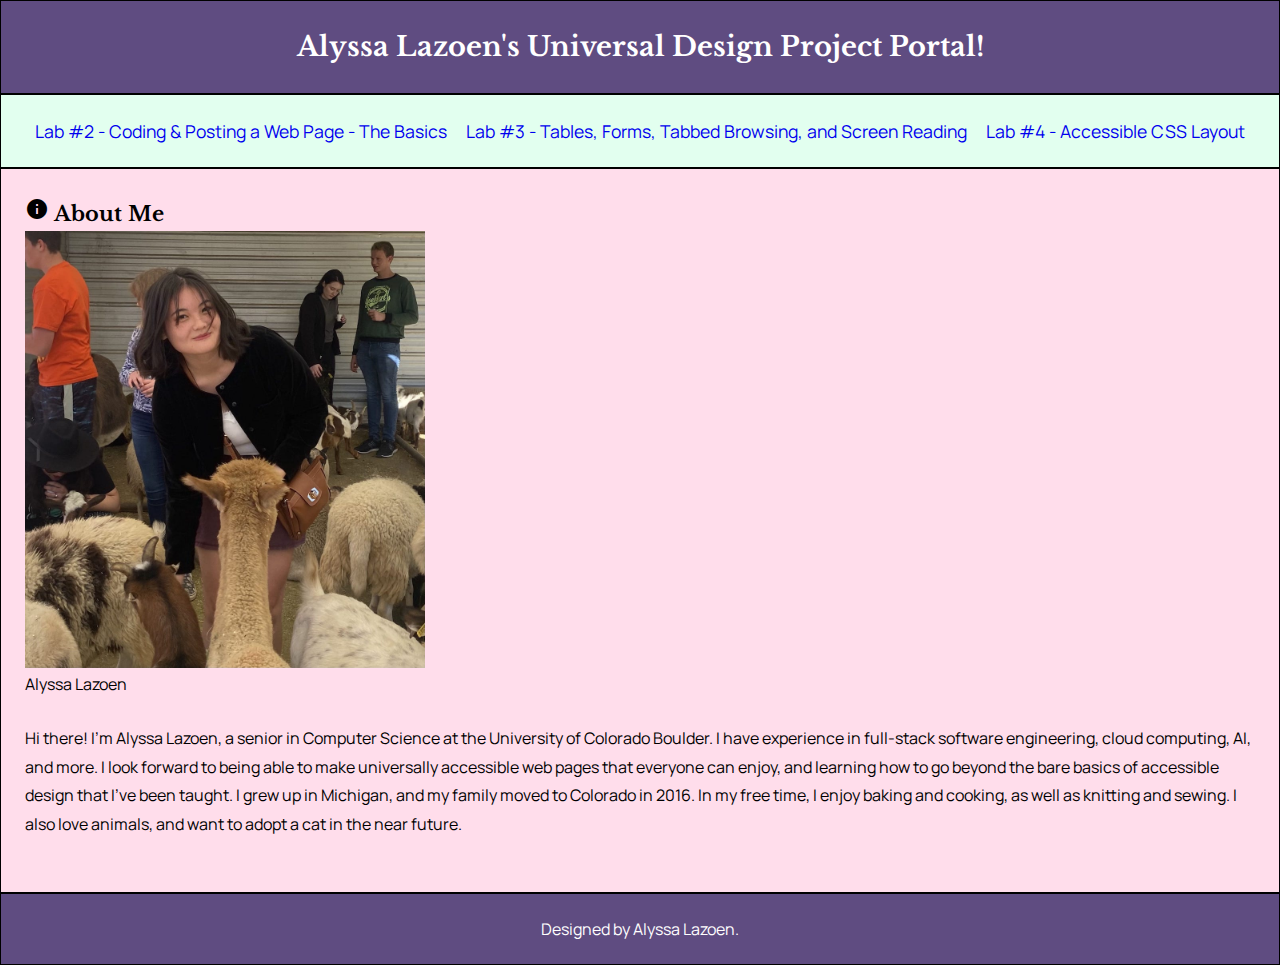
==== index.html @ e2616f55 "CSS updates" ====
<!DOCTYPE html>
<html lang = "en">
<head>
    <meta charset="utf-8">
    <meta name="viewport" content="width=device-width, initial-scale=1">
    <title>Universal Design Project Portal</title>
    <link href="css/index.css" rel="stylesheet">
</head>
<body>
    <a class="skip-link" href="#maincontent">Skip to main content</a>
    <header>
        <h1>Alyssa Lazoen's Universal Design Project Portal!</h1>
    </header>
    <nav>
        <h2 class="sr-only">Main Navigation</h2>
        <ul>
            <li><a href = "Lab2/lab2-wikipedia.html">Lab #2 - Coding & Posting a Web Page - The Basics</a> </li>
            <li><a href = "Lab3/lab3.html">Lab #3 - Tables, Forms, Tabbed Browsing, and Screen Reading</a></li>
            <li><a href = "Lab4/lab4.html">Lab #4 - Accessible CSS Layout</a></li>
        </ul>
    </nav>
    <main>
        <section id="maincontent">
            <h2><span aria-hidden="true" class="material-icons">info</span> About Me</h2>
            <figure>
                <img src="img/alyssaLazoenProfile.jpg" alt="Picture">
                <figcaption>Alyssa Lazoen</figcaption>
            </figure>
            <p>Hi there! I'm Alyssa Lazoen, a senior in Computer Science at the University of Colorado Boulder. I have experience in full-stack software engineering, cloud computing, AI, and more. I look forward to being able to make universally accessible web pages that everyone can enjoy, and learning how to go beyond the bare basics of accessible design that I've been taught. I grew up in Michigan, and my family moved to Colorado in 2016. In my free time, I enjoy baking and cooking, as well as knitting and sewing. I also love animals, and want to adopt a cat in the near future.</p>
        </section>
    </main>
    <footer>
        Designed by Alyssa Lazoen.
    </footer>
</body>
</html>
---- css/index.css ----
@import url('https://fonts.googleapis.com/icon?family=Material+Icons');
@import url('https://fonts.googleapis.com/css2?family=Libre+Baskerville:wght@700&family=Manrope&display=swap');

/* css reset */
*, 
*:before, 
*:after {
    box-sizing: border-box;
    padding: 0;
    margin:0;
}

body{
    background-color: #fde9ff;
    font-family: 'Manrope', sans-serif;
    font-size: 18;
}

p{
    color: black;
    line-height: 1.7em;
}

img{
    max-width: 400px;
}

figcaption{
    max-width: 400px;
}

h1, 
h2, 
h3, 
h4 {
    font-family: 'Libre Baskerville', serif;
    font-weight: 700;
}

h1, 
h2, 
h3 {
    padding: .2em 0;
}

h1 {
    font-size: 1.7em;
}

h2 {
    font-size: 1.3em;
}

h3 {
    font-size: 1.2em;
}
 
h4 {
    font-size: 1.1em;
}

p{
    margin: 1.8em 0;
    line-height: 1.8em;
}

header, 
footer {
    color: white;
}

header, 
nav, 
main, 
aside, 
footer {
    padding: 1.5em;
    border: 1px black solid;
}

header, footer {
    text-align: center;
}

.sr-only {
    border: 0;
    clip: rect(0,0,0,0);
    height: 1px;
    margin: -1px;
    overflow: hidden;
    padding:0;
    position: absolute;
    white-space: nowrap;
    width: 1px;
}

nav u li a:link {
    color: black;
}

nav u li a:visited {
    color: rgb(0, 0, 118);

}

nav u li a:hover {
    color: rgb(65, 50, 96);
    background-color: black;

}

nav ul li a:active {
    color: rgb(111, 0, 97);
}

.skip-link{
    background: black;
    color: #fff;
    font-weight: 700px;
    padding: 4px;
    position: absolute;
    transform: translateY(-200%);
}

.skip-link:focus{
    transform: translateY(-100%);
}

.skip-link {
    transition: transform 0.3s;
}

.container{
    max-width: 960px;
    margin: 0 auto;
}
.container {
    max-width: 1200px;
    margin: 0 auto;
    background: rgb(175, 222, 176);
    display: grid;
    width: 100vw;
    height: 100vh;
    grid-template-columns: 
    1fr 2fr 1fr;
    grid-template-areas: 
    "header1 header1 header1"
    "nav1 nav1 nav1"
    "main1 main1 main1"
    "main1 main1 main1"
    "main1 main1 main1"
    "footer1 footer1 footer1";
}

header{grid-area: header1; background: #5f4c81;}
nav{grid-area: nav1; background: #e2ffef;}
main{grid-area:main1; background: #FFDDEB; max-height: 100%;}
footer{grid-area: footer1; background: #5f4c81;}

nav ul {
    display: flex;
    flex-flow: row nowrap;
    justify-content: space-around;
    border: black;
}

nav ul li {
    list-style: none;
}

nav ul li a {
    font-family: 'Manrope', sans-serif;
    text-decoration: none;
    font-size: 1.1em;
}

@media screen and (min-width: 641px)
and (max-width: 900px) {
    .container{
        grid-template-columns: 1fr 1fr;
        grid-template-areas: 
        "header1 header1"
        "nav1 nav1"
        "main1 main1"
        "footer1 footer1";
    }
}

@media screen
and (max-width: 640px) {
    .container{
        grid-template-columns: 1fr;
        grid-template-areas: 
        "header1"
        "main1"
        "nav1"
        "footer1";
    }
    nav ul {
        flex-flow: column nowrap;
        text-align: center;
      }
    nav ul li a {
        display: block;
        padding: 10px 5px;
        margin: 5px;
        border: 1px black solid;
        background: white;
    }
}
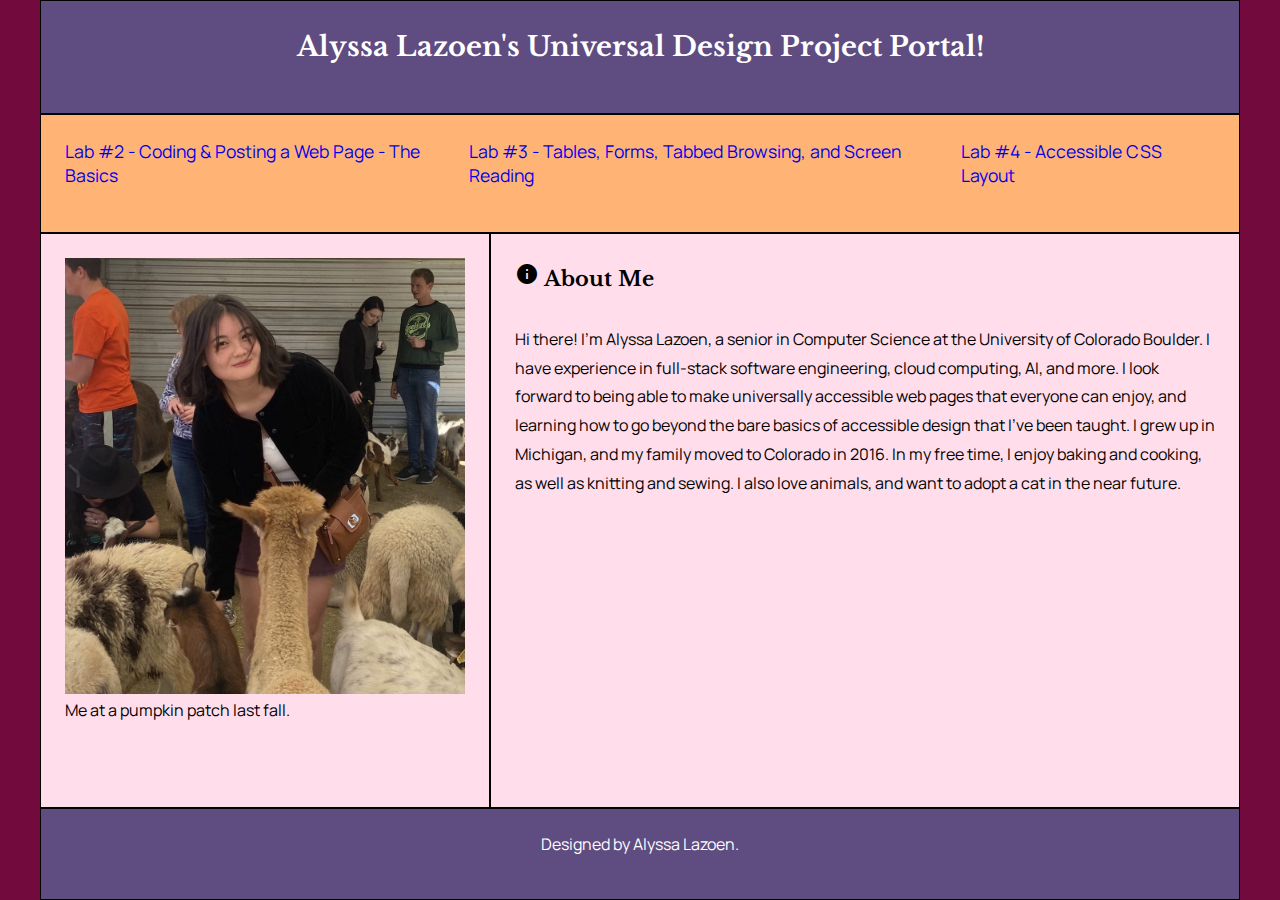
==== commit e94d755f: "Updating project portal" ====
--- a/index.html
+++ b/index.html
@@ -6,31 +6,35 @@
     <title>Universal Design Project Portal</title>
     <link href="css/index.css" rel="stylesheet">
 </head>
-<body>
-    <a class="skip-link" href="#maincontent">Skip to main content</a>
-    <header>
-        <h1>Alyssa Lazoen's Universal Design Project Portal!</h1>
-    </header>
-    <nav>
-        <h2 class="sr-only">Main Navigation</h2>
-        <ul>
-            <li><a href = "Lab2/lab2-wikipedia.html">Lab #2 - Coding & Posting a Web Page - The Basics</a> </li>
-            <li><a href = "Lab3/lab3.html">Lab #3 - Tables, Forms, Tabbed Browsing, and Screen Reading</a></li>
-            <li><a href = "Lab4/lab4.html">Lab #4 - Accessible CSS Layout</a></li>
-        </ul>
-    </nav>
-    <main>
-        <section id="maincontent">
-            <h2><span aria-hidden="true" class="material-icons">info</span> About Me</h2>
+<div class="container">
+    <body>
+        <a class="skip-link" href="#maincontent">Skip to main content</a>
+        <header>
+            <h1>Alyssa Lazoen's Universal Design Project Portal!</h1>
+        </header>
+        <nav>
+            <h2 class="sr-only">Main Navigation</h2>
+            <ul>
+                <li><a href = "Lab2/lab2-wikipedia.html">Lab #2 - Coding & Posting a Web Page - The Basics</a> </li>
+                <li><a href = "Lab3/lab3.html">Lab #3 - Tables, Forms, Tabbed Browsing, and Screen Reading</a></li>
+                <li><a href = "Lab4/lab4.html">Lab #4 - Accessible CSS Layout</a></li>
+            </ul>
+        </nav>
+        <aside>
             <figure>
-                <img src="img/alyssaLazoenProfile.jpg" alt="Picture">
-                <figcaption>Alyssa Lazoen</figcaption>
+                <img src="img/alyssaLazoenProfile.jpg" alt="A girl with black hair smiling, surrounded by goats and alpacas.">
+                <figcaption>Me at a pumpkin patch last fall.</figcaption>
             </figure>
-            <p>Hi there! I'm Alyssa Lazoen, a senior in Computer Science at the University of Colorado Boulder. I have experience in full-stack software engineering, cloud computing, AI, and more. I look forward to being able to make universally accessible web pages that everyone can enjoy, and learning how to go beyond the bare basics of accessible design that I've been taught. I grew up in Michigan, and my family moved to Colorado in 2016. In my free time, I enjoy baking and cooking, as well as knitting and sewing. I also love animals, and want to adopt a cat in the near future.</p>
-        </section>
-    </main>
-    <footer>
-        Designed by Alyssa Lazoen.
-    </footer>
-</body>
+        </aside>
+        <main>
+            <section id="maincontent">
+                <h2><span aria-hidden="true" class="material-icons">info</span> About Me</h2>
+                <p>Hi there! I'm Alyssa Lazoen, a senior in Computer Science at the University of Colorado Boulder. I have experience in full-stack software engineering, cloud computing, AI, and more. I look forward to being able to make universally accessible web pages that everyone can enjoy, and learning how to go beyond the bare basics of accessible design that I've been taught. I grew up in Michigan, and my family moved to Colorado in 2016. In my free time, I enjoy baking and cooking, as well as knitting and sewing. I also love animals, and want to adopt a cat in the near future.</p>
+            </section>
+        </main>
+        <footer>
+            Designed by Alyssa Lazoen.
+        </footer>
+    </body>
+</div>
 </html>--- a/css/index.css
+++ b/css/index.css
@@ -11,7 +11,7 @@
 }
 
 body{
-    background-color: #fde9ff;
+    background-color: #720a3e;
     font-family: 'Manrope', sans-serif;
     font-size: 18;
 }
@@ -123,11 +123,34 @@
 }
 
 .skip-link:focus{
-    transform: translateY(-100%);
+    transform: translateY(0%);
 }
 
 .skip-link {
     transition: transform 0.3s;
+}
+
+header{grid-area: header1; background: #5f4c81;}
+nav{grid-area: nav1; background: #ffb375;}
+aside{grid-area:aside1; background: #FFDDEB;}
+main{grid-area:main1; background: #FFDDEB; max-height: 100%;}
+footer{grid-area: footer1; background: #5f4c81;}
+
+nav ul {
+    display: flex;
+    flex-flow: row nowrap;
+    justify-content: space-around;
+    border: black;
+}
+
+nav ul li {
+    list-style: none;
+}
+
+nav ul li a {
+    font-family: 'Manrope', sans-serif;
+    text-decoration: none;
+    font-size: 1.1em;
 }
 
 .container{
@@ -142,36 +165,14 @@
     width: 100vw;
     height: 100vh;
     grid-template-columns: 
-    1fr 2fr 1fr;
+    1fr 2fr;
     grid-template-areas: 
-    "header1 header1 header1"
-    "nav1 nav1 nav1"
-    "main1 main1 main1"
-    "main1 main1 main1"
-    "main1 main1 main1"
-    "footer1 footer1 footer1";
-}
-
-header{grid-area: header1; background: #5f4c81;}
-nav{grid-area: nav1; background: #e2ffef;}
-main{grid-area:main1; background: #FFDDEB; max-height: 100%;}
-footer{grid-area: footer1; background: #5f4c81;}
-
-nav ul {
-    display: flex;
-    flex-flow: row nowrap;
-    justify-content: space-around;
-    border: black;
-}
-
-nav ul li {
-    list-style: none;
-}
-
-nav ul li a {
-    font-family: 'Manrope', sans-serif;
-    text-decoration: none;
-    font-size: 1.1em;
+    "header1 header1"
+    "nav1 nav1"
+    "aside1 main1"
+    "aside1 main1"
+    "aside1 main1"
+    "footer1 footer1";
 }
 
 @media screen and (min-width: 641px)
@@ -181,7 +182,7 @@
         grid-template-areas: 
         "header1 header1"
         "nav1 nav1"
-        "main1 main1"
+        "aside1 main1"
         "footer1 footer1";
     }
 }
@@ -192,6 +193,7 @@
         grid-template-columns: 1fr;
         grid-template-areas: 
         "header1"
+        "aside1"
         "main1"
         "nav1"
         "footer1";
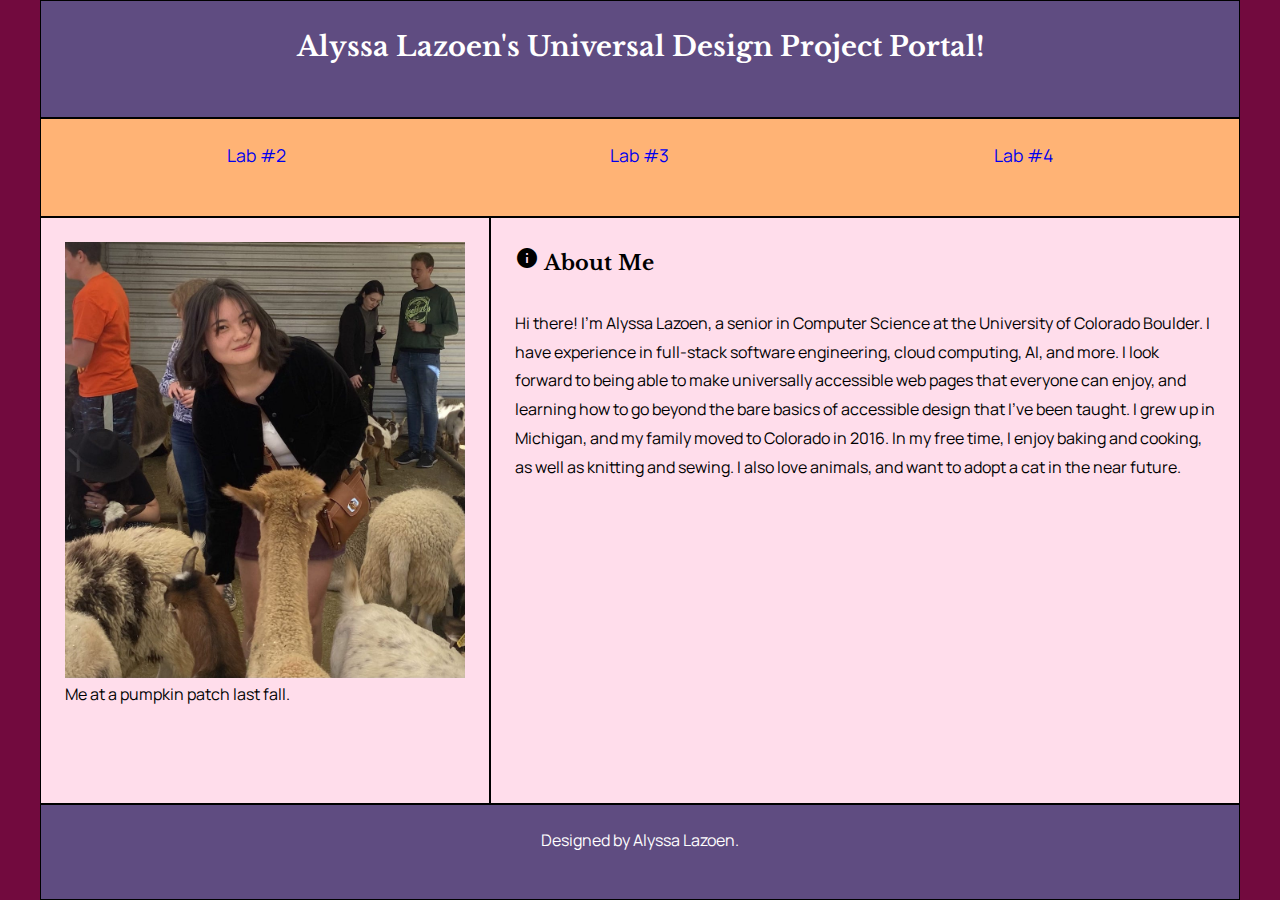
==== commit cc79de5e: "Final Project Skeleton done" ====
--- a/index.html
+++ b/index.html
@@ -6,8 +6,9 @@
     <title>Universal Design Project Portal</title>
     <link href="css/index.css" rel="stylesheet">
 </head>
-<div class="container">
-    <body>
+
+<body>
+    <div class="container">
         <a class="skip-link" href="#maincontent">Skip to main content</a>
         <header>
             <h1>Alyssa Lazoen's Universal Design Project Portal!</h1>
@@ -15,9 +16,9 @@
         <nav>
             <h2 class="sr-only">Main Navigation</h2>
             <ul>
-                <li><a href = "Lab2/lab2-wikipedia.html">Lab #2 - Coding & Posting a Web Page - The Basics</a> </li>
-                <li><a href = "Lab3/lab3.html">Lab #3 - Tables, Forms, Tabbed Browsing, and Screen Reading</a></li>
-                <li><a href = "Lab4/lab4.html">Lab #4 - Accessible CSS Layout</a></li>
+                <li><a href = "Lab2/lab2-wikipedia.html">Lab #2</a> </li>
+                <li><a href = "Lab3/lab3.html">Lab #3</a></li>
+                <li><a href = "Lab4/lab4.html">Lab #4</a></li>
             </ul>
         </nav>
         <aside>
@@ -35,6 +36,6 @@
         <footer>
             Designed by Alyssa Lazoen.
         </footer>
-    </body>
-</div>
+    </div>
+</body>
 </html>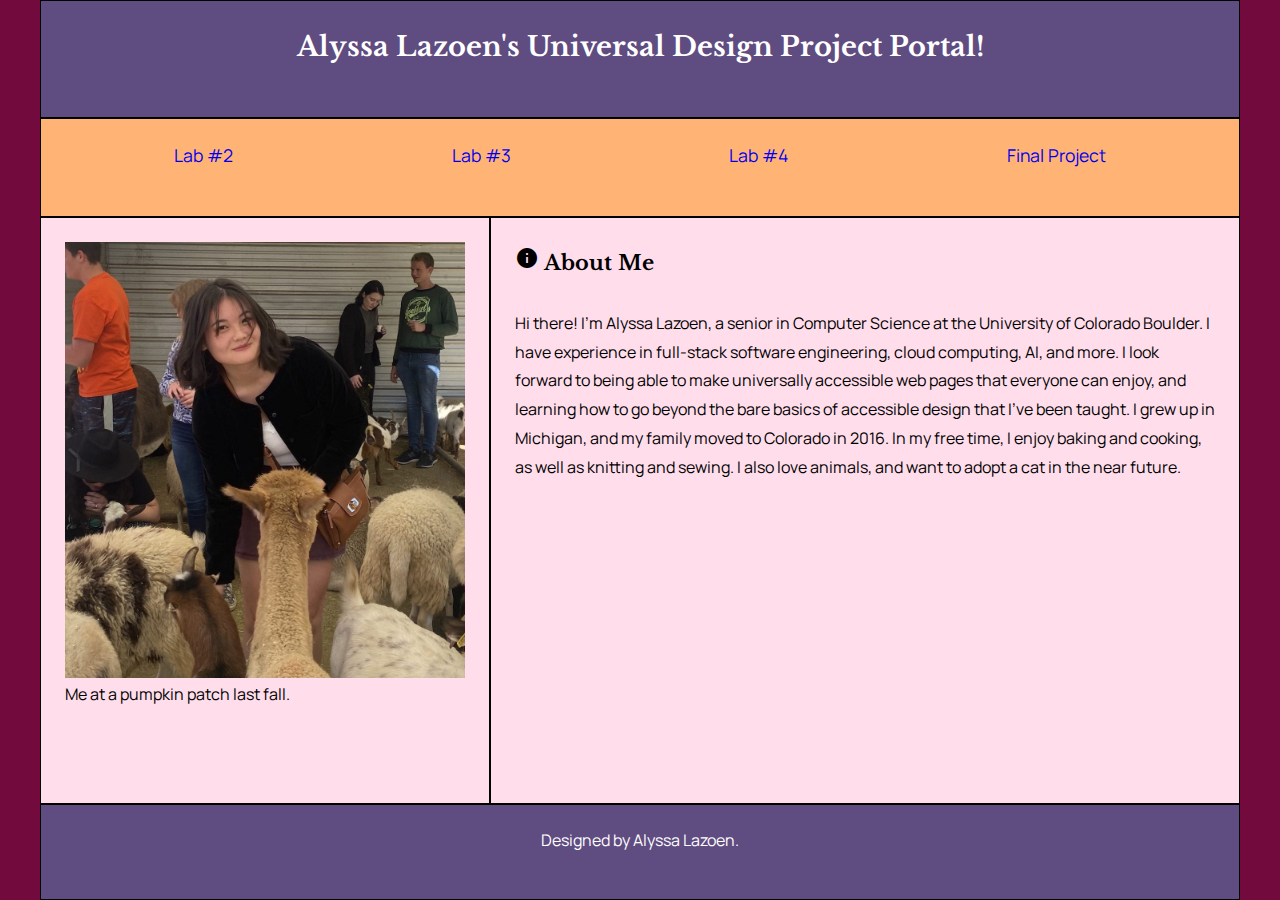
==== commit 2351bce7: "Adding final to home page" ====
--- a/index.html
+++ b/index.html
@@ -19,6 +19,7 @@
                 <li><a href = "Lab2/lab2-wikipedia.html">Lab #2</a> </li>
                 <li><a href = "Lab3/lab3.html">Lab #3</a></li>
                 <li><a href = "Lab4/lab4.html">Lab #4</a></li>
+                <li><a href = "final-project/why.html">Final Project</a></li>
             </ul>
         </nav>
         <aside>
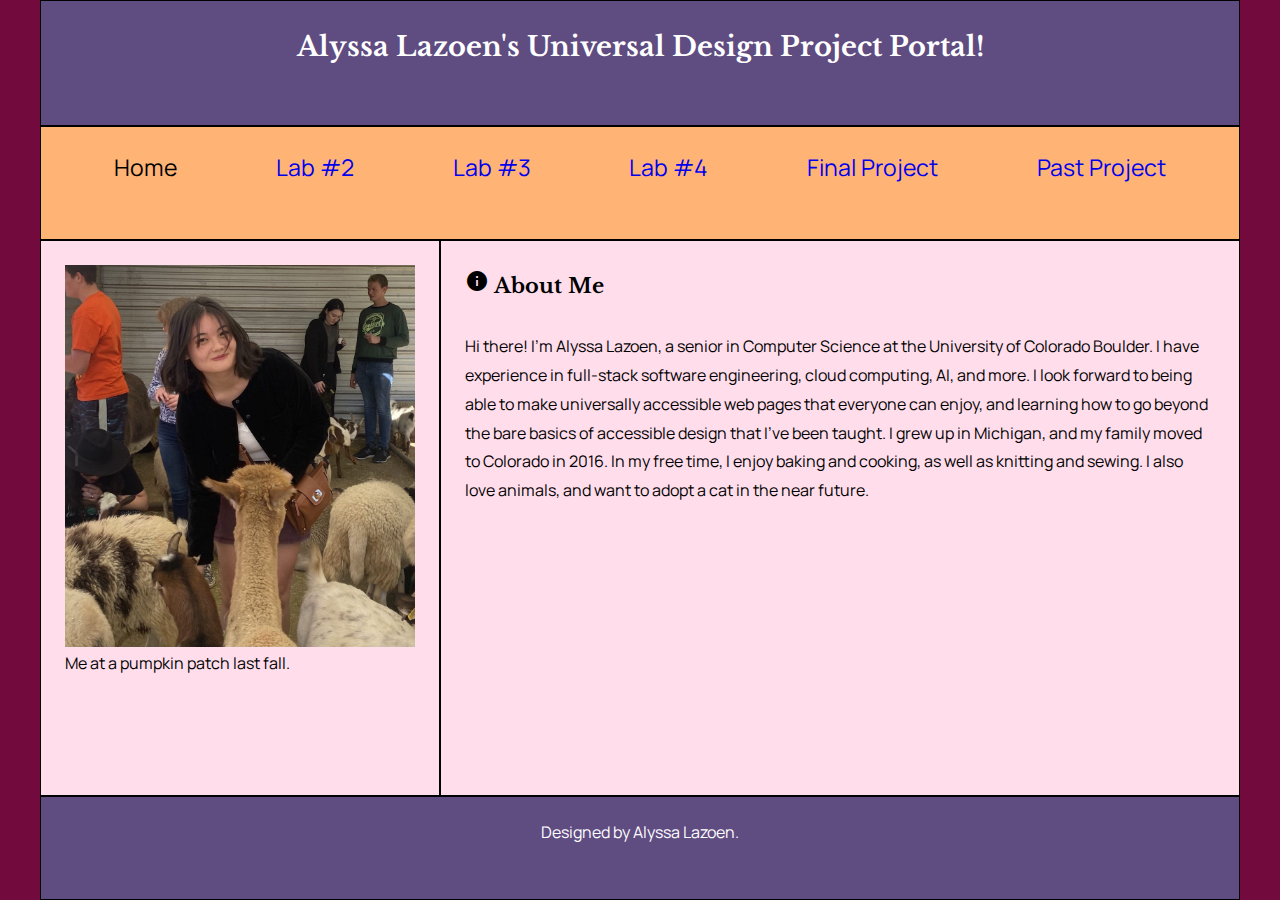
==== commit 775d7292: "Updating image" ====
--- a/index.html
+++ b/index.html
@@ -16,18 +16,18 @@
         <nav>
             <h2 class="sr-only">Main Navigation</h2>
             <ul>
+                <li><a>Home</a></li>
                 <li><a href = "Lab2/lab2-wikipedia.html">Lab #2</a> </li>
                 <li><a href = "Lab3/lab3.html">Lab #3</a></li>
                 <li><a href = "Lab4/lab4.html">Lab #4</a></li>
                 <li><a href = "final-project/why.html">Final Project</a></li>
+                <li><a href = "past-project.html">Past Project</a></li>
             </ul>
         </nav>
-        <aside>
-            <figure>
-                <img src="img/alyssaLazoenProfile.jpg" alt="A girl with black hair smiling, surrounded by goats and alpacas.">
-                <figcaption>Me at a pumpkin patch last fall.</figcaption>
-            </figure>
-        </aside>
+        <figure>
+            <img src="img/alyssaLazoenProfile.jpg" alt="A girl with black hair smiling, surrounded by goats and alpacas.">
+            <figcaption>Me at a pumpkin patch last fall.</figcaption>
+        </figure>
         <main>
             <section id="maincontent">
                 <h2><span aria-hidden="true" class="material-icons">info</span> About Me</h2>
--- a/css/index.css
+++ b/css/index.css
@@ -22,11 +22,11 @@
 }
 
 img{
-    max-width: 400px;
+    max-width: 100%;
 }
 
 figcaption{
-    max-width: 400px;
+    max-width: 100%;
 }
 
 h1, 
@@ -72,6 +72,7 @@
 header, 
 nav, 
 main, 
+figure,
 aside, 
 footer {
     padding: 1.5em;
@@ -132,7 +133,7 @@
 
 header{grid-area: header1; background: #5f4c81;}
 nav{grid-area: nav1; background: #ffb375;}
-aside{grid-area:aside1; background: #FFDDEB;}
+figure{grid-area:fig1; background: #FFDDEB;}
 main{grid-area:main1; background: #FFDDEB; max-height: 100%;}
 footer{grid-area: footer1; background: #5f4c81;}
 
@@ -145,12 +146,13 @@
 
 nav ul li {
     list-style: none;
+    font-size: 1.2em;
 }
 
 nav ul li a {
     font-family: 'Manrope', sans-serif;
     text-decoration: none;
-    font-size: 1.1em;
+    font-size: 1.2em;
 }
 
 .container{
@@ -169,9 +171,9 @@
     grid-template-areas: 
     "header1 header1"
     "nav1 nav1"
-    "aside1 main1"
-    "aside1 main1"
-    "aside1 main1"
+    "fig1 main1"
+    "fig1 main1"
+    "fig1 main1"
     "footer1 footer1";
 }
 
@@ -182,7 +184,7 @@
         grid-template-areas: 
         "header1 header1"
         "nav1 nav1"
-        "aside1 main1"
+        "fig1 main1"
         "footer1 footer1";
     }
 }
@@ -193,7 +195,7 @@
         grid-template-columns: 1fr;
         grid-template-areas: 
         "header1"
-        "aside1"
+        "fig1"
         "main1"
         "nav1"
         "footer1";
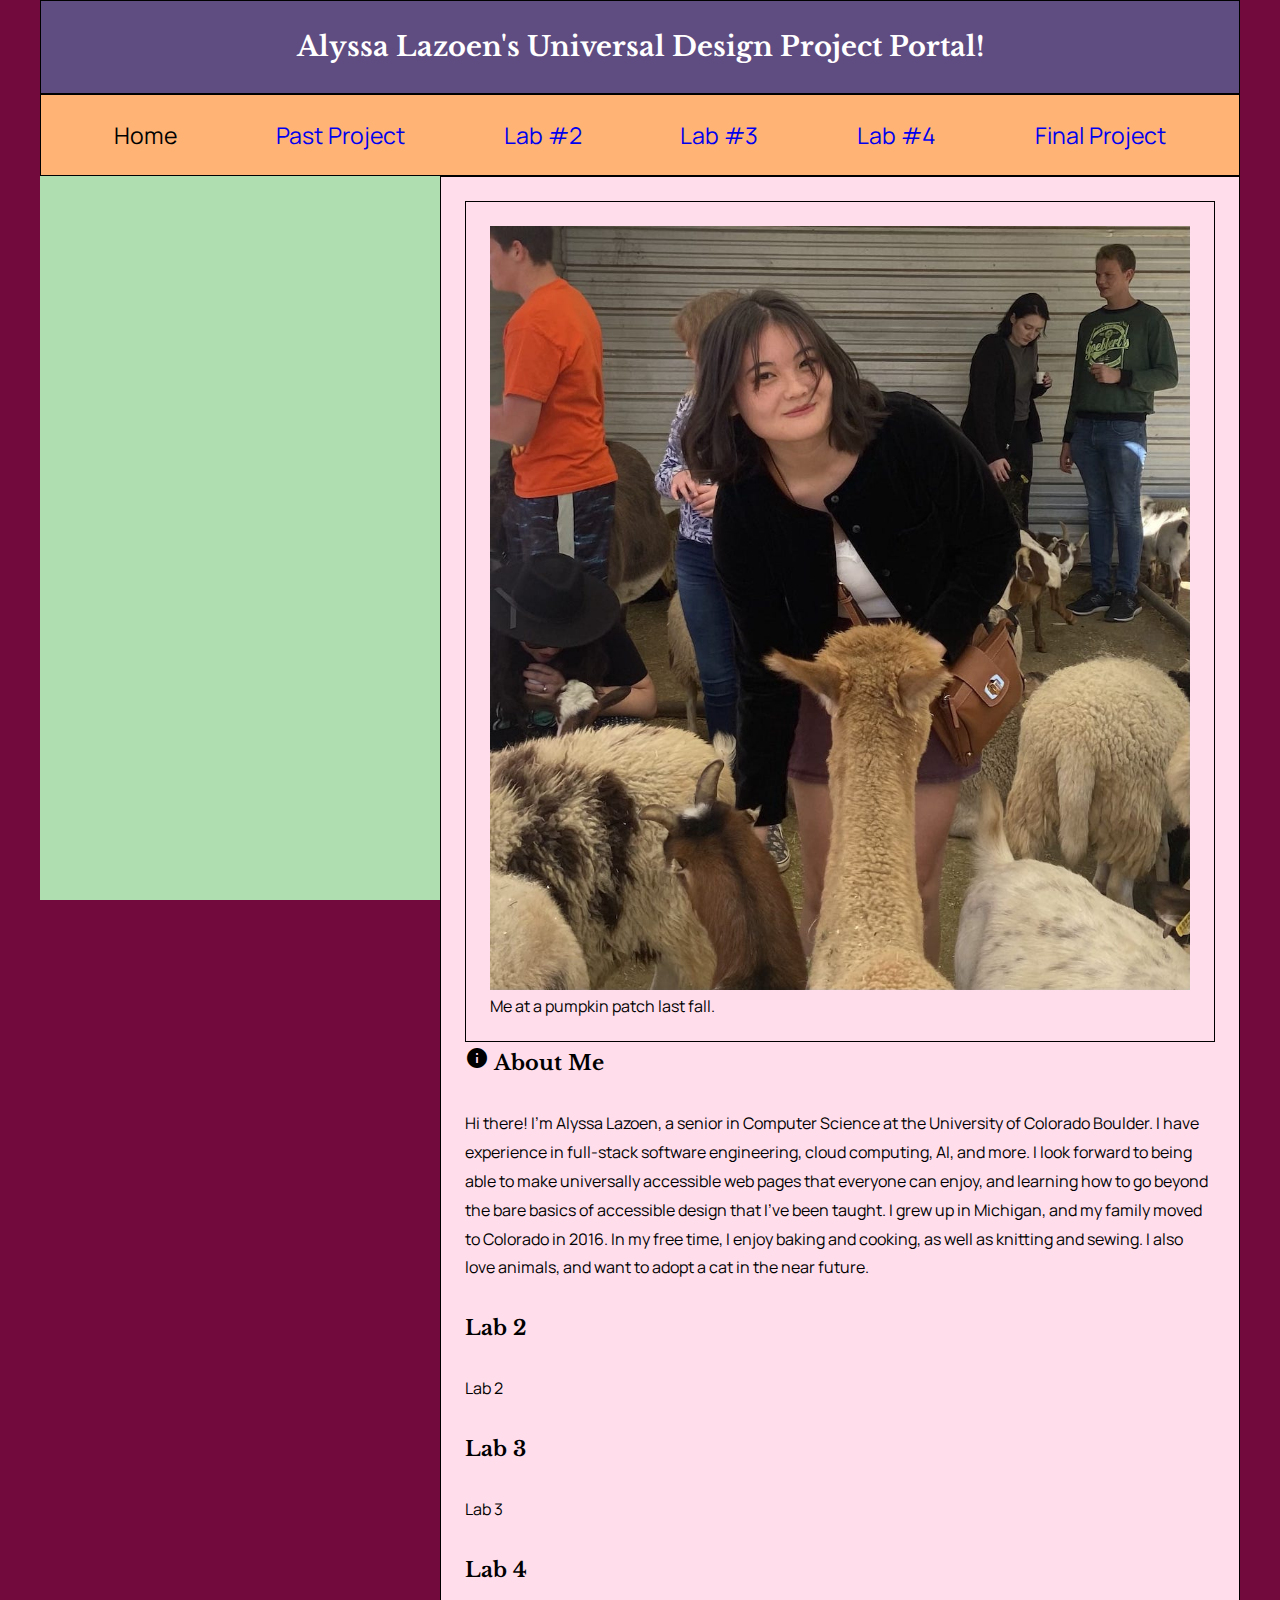
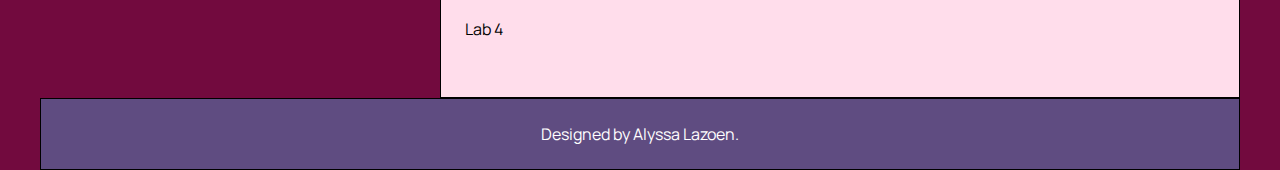
==== commit acd0ed84: "updating portal and past project" ====
--- a/index.html
+++ b/index.html
@@ -17,21 +17,33 @@
             <h2 class="sr-only">Main Navigation</h2>
             <ul>
                 <li><a>Home</a></li>
+                <li><a href = "past-project.html">Past Project</a></li>
                 <li><a href = "Lab2/lab2-wikipedia.html">Lab #2</a> </li>
                 <li><a href = "Lab3/lab3.html">Lab #3</a></li>
                 <li><a href = "Lab4/lab4.html">Lab #4</a></li>
                 <li><a href = "final-project/why.html">Final Project</a></li>
-                <li><a href = "past-project.html">Past Project</a></li>
             </ul>
         </nav>
-        <figure>
-            <img src="img/alyssaLazoenProfile.jpg" alt="A girl with black hair smiling, surrounded by goats and alpacas.">
-            <figcaption>Me at a pumpkin patch last fall.</figcaption>
-        </figure>
-        <main>
-            <section id="maincontent">
+        <main id="maincontent">
+            <figure id="profile">
+                <img src="img/alyssaLazoenProfile.jpg" alt="A girl with black hair smiling, surrounded by goats and alpacas.">
+                <figcaption>Me at a pumpkin patch last fall.</figcaption>
+            </figure>
+            <section id="about">
                 <h2><span aria-hidden="true" class="material-icons">info</span> About Me</h2>
                 <p>Hi there! I'm Alyssa Lazoen, a senior in Computer Science at the University of Colorado Boulder. I have experience in full-stack software engineering, cloud computing, AI, and more. I look forward to being able to make universally accessible web pages that everyone can enjoy, and learning how to go beyond the bare basics of accessible design that I've been taught. I grew up in Michigan, and my family moved to Colorado in 2016. In my free time, I enjoy baking and cooking, as well as knitting and sewing. I also love animals, and want to adopt a cat in the near future.</p>
+            </section>
+            <section id="lab2">
+                <h2>Lab 2</h2>
+                <p>Lab 2</p>
+            </section>
+            <section id="lab3">
+                <h2>Lab 3</h2>
+                <p>Lab 3</p>
+            </section>
+            <section id="lab4">
+                <h2>Lab 4</h2>
+                <p>Lab 4</p>
             </section>
         </main>
         <footer>
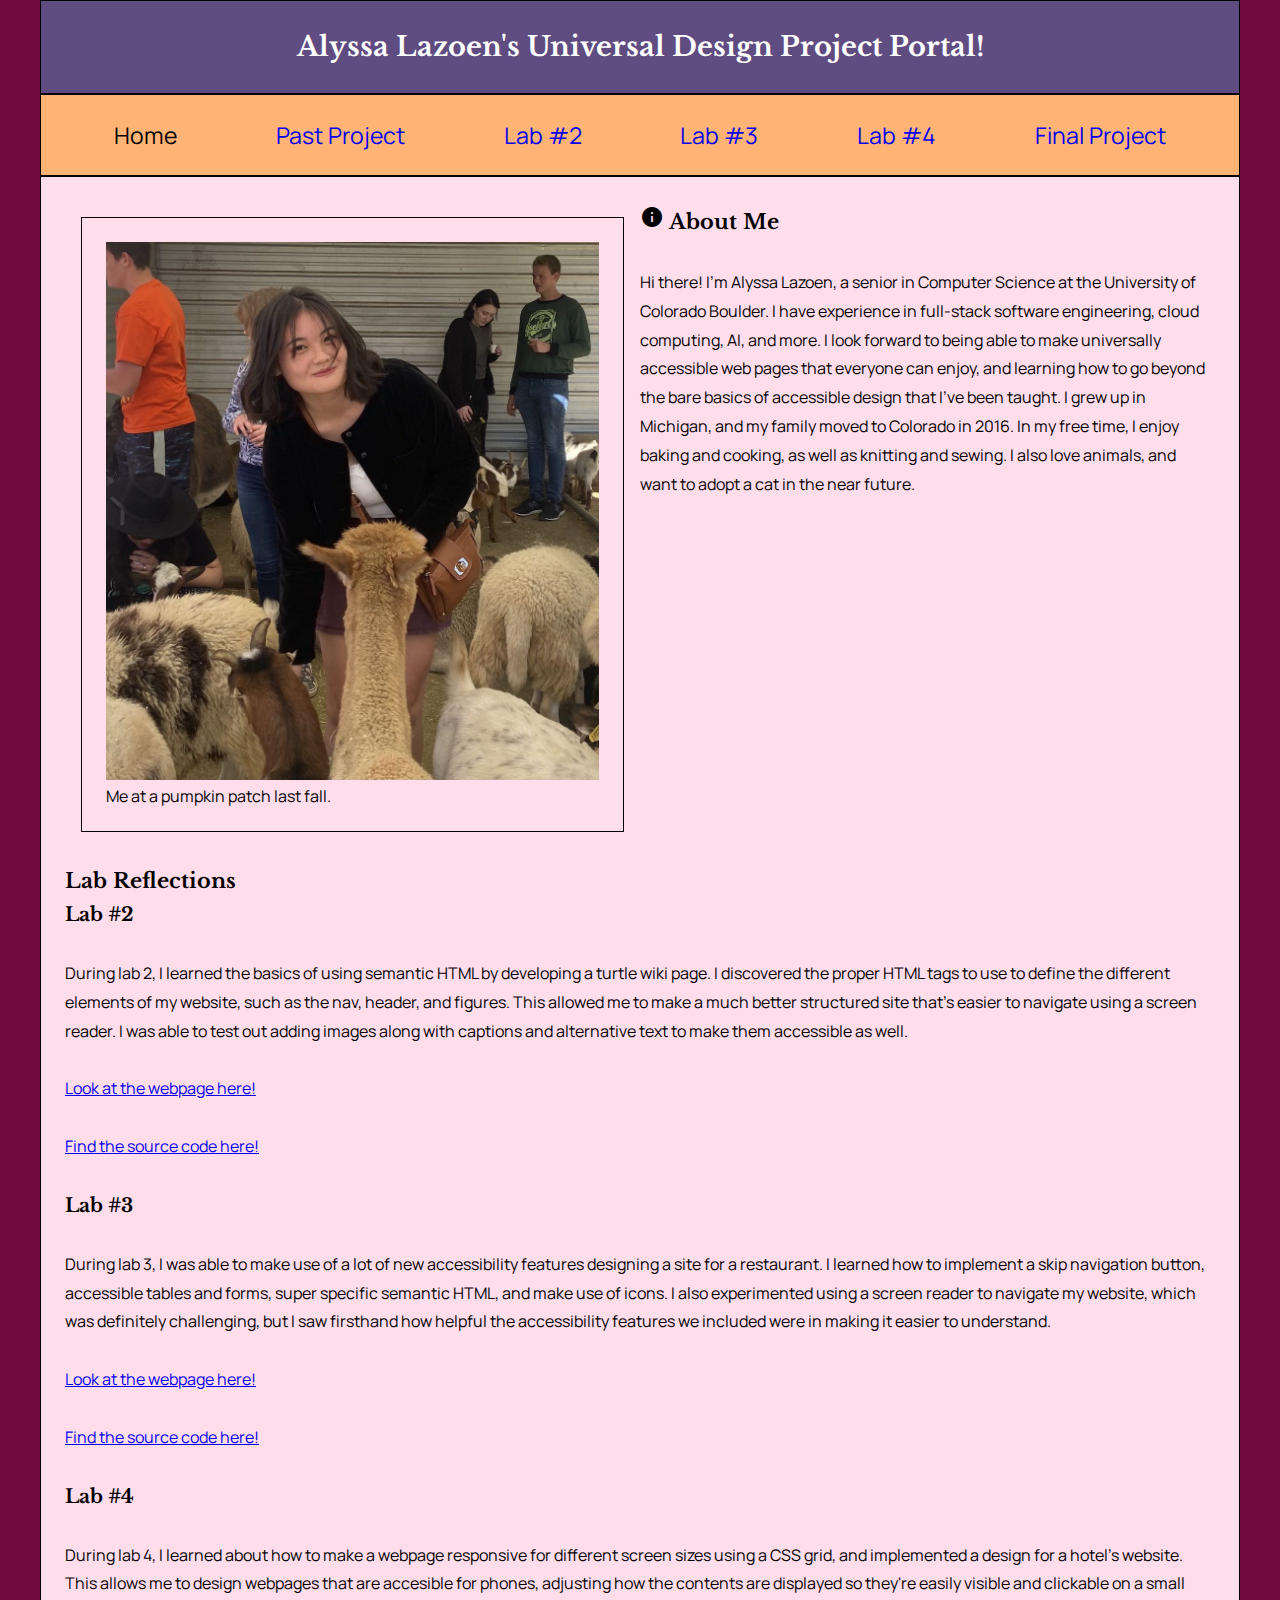
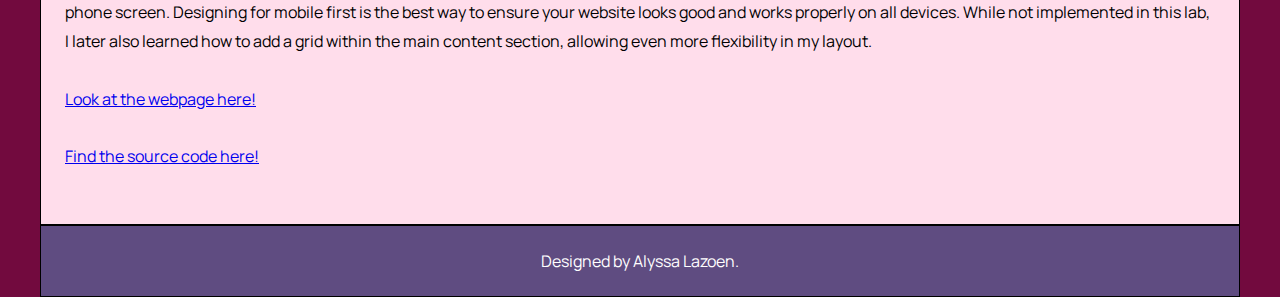
==== commit 98cfd019: "updating portal" ====
--- a/index.html
+++ b/index.html
@@ -33,17 +33,22 @@
                 <h2><span aria-hidden="true" class="material-icons">info</span> About Me</h2>
                 <p>Hi there! I'm Alyssa Lazoen, a senior in Computer Science at the University of Colorado Boulder. I have experience in full-stack software engineering, cloud computing, AI, and more. I look forward to being able to make universally accessible web pages that everyone can enjoy, and learning how to go beyond the bare basics of accessible design that I've been taught. I grew up in Michigan, and my family moved to Colorado in 2016. In my free time, I enjoy baking and cooking, as well as knitting and sewing. I also love animals, and want to adopt a cat in the near future.</p>
             </section>
-            <section id="lab2">
-                <h2>Lab 2</h2>
-                <p>Lab 2</p>
-            </section>
-            <section id="lab3">
-                <h2>Lab 3</h2>
-                <p>Lab 3</p>
-            </section>
-            <section id="lab4">
-                <h2>Lab 4</h2>
-                <p>Lab 4</p>
+            <section id="labs">
+                <h2>Lab Reflections</h2>
+                <h3>Lab #2</h3>
+                <p>During lab 2, I learned the basics of using semantic HTML by developing a turtle wiki page. I discovered the proper HTML tags to use to define the different elements of my website, such as the nav, header, and figures. This allowed me to make a much better structured site that's easier to navigate using a screen reader. I was able to test out adding images along with captions and alternative text to make them accessible as well.</p>
+                <p><a href="Lab2/lab2-wikipedia.html">Look at the webpage here!</a></p>
+                <p><a href="https://github.com/aslazoen/UD-Portal/tree/main/Lab2">Find the source code here!</a></p>
+
+                <h3>Lab #3</h3>
+                <p>During lab 3, I was able to make use of a lot of new accessibility features designing a site for a restaurant. I learned how to implement a skip navigation button, accessible tables and forms, super specific semantic HTML, and make use of icons. I also experimented using a screen reader to navigate my website, which was definitely challenging, but I saw firsthand how helpful the accessibility features we included were in making it easier to understand.</p>
+                <p><a href="Lab3/lab3.html">Look at the webpage here!</a></p>
+                <p><a href="https://github.com/aslazoen/UD-Portal/tree/main/Lab3">Find the source code here!</a></p>
+
+                <h3>Lab #4</h3>
+                <p>During lab 4, I learned about how to make a webpage responsive for different screen sizes using a CSS grid, and implemented a design for a hotel's website. This allows me to design webpages that are accesible for phones, adjusting how the contents are displayed so they're easily visible and clickable on a small phone screen. Designing for mobile first is the best way to ensure your website looks good and works properly on all devices. While not implemented in this lab, I later also learned how to add a grid within the main content section, allowing even more flexibility in my layout.</p>
+                <p><a href="Lab4/lab4.html">Look at the webpage here!</a></p>
+                <p><a href="https://github.com/aslazoen/UD-Portal/tree/main/Lab4">Find the source code here!</a></p>
             </section>
         </main>
         <footer>
--- a/css/index.css
+++ b/css/index.css
@@ -67,6 +67,10 @@
 header, 
 footer {
     color: white;
+}
+
+figure {
+    margin: 1em 1em 2em 1em;
 }
 
 header, 
@@ -136,6 +140,9 @@
 figure{grid-area:fig1; background: #FFDDEB;}
 main{grid-area:main1; background: #FFDDEB; max-height: 100%;}
 footer{grid-area: footer1; background: #5f4c81;}
+#about{grid-area:sec1; background: #FFDDEB;}
+#labs{grid-area:sec2; background: #FFDDEB;}
+#profile{grid-area:fig1; background: #FFDDEB;}
 
 nav ul {
     display: flex;
@@ -155,10 +162,6 @@
     font-size: 1.2em;
 }
 
-.container{
-    max-width: 960px;
-    margin: 0 auto;
-}
 .container {
     max-width: 1200px;
     margin: 0 auto;
@@ -167,14 +170,28 @@
     width: 100vw;
     height: 100vh;
     grid-template-columns: 
-    1fr 2fr;
+    1fr 1fr;
     grid-template-areas: 
     "header1 header1"
     "nav1 nav1"
-    "fig1 main1"
-    "fig1 main1"
-    "fig1 main1"
+    "main1 main1"
+    "main1 main1"
+    "main1 main1"
     "footer1 footer1";
+}
+
+main {
+    max-width: 100%;
+    margin: 0 auto;
+    background: #FFDDEB;
+    display: grid;
+    width: auto;
+    height: auto;
+    grid-template-columns: 
+    1fr 1fr;
+    grid-template-areas: 
+    "fig1 sec1"
+    "sec2 sec2";
 }
 
 @media screen and (min-width: 641px)
@@ -184,8 +201,16 @@
         grid-template-areas: 
         "header1 header1"
         "nav1 nav1"
-        "fig1 main1"
+        "main1 main1"
         "footer1 footer1";
+    }
+
+    main{
+        grid-template-columns: 
+        1fr 1fr;
+        grid-template-areas: 
+        "fig1 sec1"
+        "sec2 sec2";
     }
 }
 
@@ -195,10 +220,17 @@
         grid-template-columns: 1fr;
         grid-template-areas: 
         "header1"
+        "nav1"
+        "main1"
+        "footer1";
+    }
+    main{
+        grid-template-columns: 
+        1fr;
+        grid-template-areas: 
         "fig1"
-        "main1"
-        "nav1"
-        "footer1";
+        "sec1"
+        "sec2";
     }
     nav ul {
         flex-flow: column nowrap;
